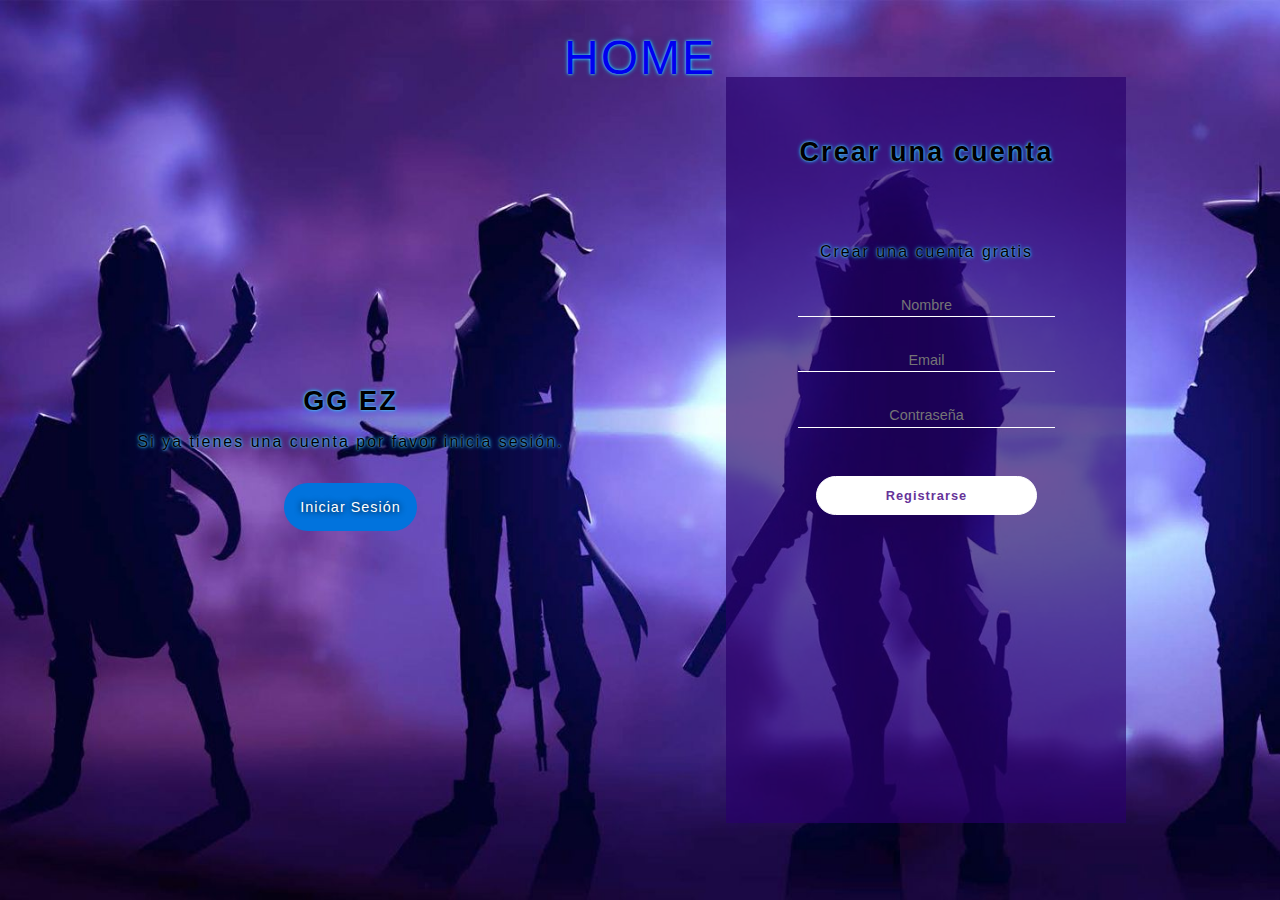
==== index.html @ 15d1a255 "Segunda-Entrega" ====
<!DOCTYPE html>
<html lang="en">
<head>
    <meta charset="UTF-8">
    <meta http-equiv="X-UA-Compatible" content="IE=edge">
    <meta name="viewport" content="width=device-width, initial-scale=1.0">
    <link rel="stylesheet" href="./css/style.css">
    <title>Crosshair</title>
</head>

<body id="index">
    <div class="spam"><a href="./html/home.html">HOME</a></div>
    <div class="container-form sign-up">
        <div class="welcome-back">
            <div class="message">
                <h2>GG EZ</h2>
                <p>Si ya tienes una cuenta por favor inicia sesión.</p>
                <button class="sign-up-btn">Iniciar Sesión</button>
            </div>
        </div>
        <form class="formulario">
            <h2 class="create-account">Crear una cuenta</h2>
            <p class="cuenta-gratis">Crear una cuenta gratis</p>
            <input type="text"  placeholder="Nombre" required id="nombre">
            <input type="email" placeholder="Email" required id="email">
            <input type="password" placeholder="Contraseña" required id="password">
            <input type="submit" value="Registrarse" id="guardar">
        </form>
    </div>
    <div class="container-form sign-in">
        <form class="formulario">
            <h2 class="create-account">Iniciar Sesión</h2>
            <p class="cuenta-gratis">¿Aún no tienes cuenta?</p>
            <input type="email" placeholder="Email" id="emailLog">
            <input type="password" placeholder="Contraseña" id="passwordLog">
            <input type="submit" value="Iniciar Sesión" id="ingresar">
        </form>
        <div class="welcome-back">
            <div class="message">
                <h2>GG EZ</h2>
                <p>Si aun no tienes una cuenta por favor registrese aqui.</p>
                <button class="sign-in-btn">Registrarse</button>
            </div>
        </div>
    </div>

    <script src="./javascript/main.js"></script>
</body>
</html>
---- css/style.css ----
* {
  margin: 0;
  padding: 0;
  -webkit-box-sizing: border-box;
          box-sizing: border-box;
  font-family: Impact, Haettenschweiler, 'Arial Narrow Bold', sans-serif;
}

#index {
  height: 100vh;
  display: -webkit-box;
  display: -ms-flexbox;
  display: flex;
  -webkit-box-align: center;
      -ms-flex-align: center;
          align-items: center;
  -webkit-box-pack: center;
      -ms-flex-pack: center;
          justify-content: center;
  background: url(/img/Valorant-sillos-twitch.jpg);
  background-repeat: no-repeat;
  background-size: cover;
  background-attachment: fixed;
  color: black;
  text-shadow: 0 0 2px #7cc8fc, 0 0 4px #0ac8f8;
  letter-spacing: 2px;
}

#index .spam {
  display: block;
  position: absolute;
  top: 30px;
  font-size: 3rem;
}

#index .spam a {
  text-decoration: none;
}

#index .container-form {
  width: 90%;
  height: 90vh;
  display: -webkit-box;
  display: -ms-flexbox;
  display: flex;
  -ms-flex-pack: distribute;
      justify-content: space-around;
  -webkit-transition: all .5s ease-out;
  transition: all .5s ease-out;
}

#index .container-form .welcome-back {
  display: -webkit-box;
  display: -ms-flexbox;
  display: flex;
  -webkit-box-align: center;
      -ms-flex-align: center;
          align-items: center;
  text-align: center;
}

#index .container-form .welcome-back .message {
  padding: 1rem;
}

#index .container-form .welcome-back .message h2 {
  font-size: 1.7rem;
  padding: 1rem 0;
}

#index .container-form .welcome-back .message button {
  padding: 1rem;
  font-weight: 400;
  background-color: #0173dd;
  color: white;
  text-shadow: 0 0 6px black;
  letter-spacing: 1px;
  border-radius: 2rem;
  border: none;
  outline: none;
  cursor: pointer;
  font-size: .9rem;
  margin-top: 2rem;
  -webkit-transition: all .2s ease-in;
  transition: all .2s ease-in;
}

#index .container-form .welcome-back .message button:hover {
  background-color: #3636fa;
  color: #44caff;
  text-shadow: 0 0 3px black, 0 0 6px black;
}

#index .container-form .formulario {
  width: 400px;
  padding: 1rem;
  margin: 2rem;
  background-color: rgba(41, 0, 107, 0.671);
  text-align: center;
}

#index .container-form .formulario .create-account {
  padding: 2.7rem 0;
  font-size: 1.7rem;
}

#index .container-form .formulario .cuenta-gratis {
  padding: 2rem 0;
}

#index .container-form .formulario input {
  width: 70%;
  display: block;
  margin: auto;
  margin-bottom: 2rem;
  background-color: transparent;
  border: none;
  border-bottom: white thin solid;
  text-align: center;
  outline: none;
  padding: .2rem 0;
  font-size: .9rem;
  color: white;
}

#index .container-form .formulario input[type="submit"] {
  width: 60%;
  margin: auto;
  border: solid thin white;
  padding: .7rem;
  border-radius: 2rem;
  background-color: white;
  font-weight: 600;
  margin-top: 3rem;
  font-size: .8rem;
  cursor: pointer;
  color: rebeccapurple;
  letter-spacing: 1px;
}

#index .container-form .formulario input[type="submit"]:hover {
  background-color: #3636fa;
  color: #44caff;
  text-shadow: 0 0 3px black, 0 0 6px black;
}

#index .sign-in {
  position: absolute;
  opacity: 0;
  visibility: hidden;
}

#index .sign-in.active {
  opacity: 1;
  visibility: visible;
}

#index .sign-up.active {
  opacity: 0;
  visibility: hidden;
}

.Home {
  display: -webkit-box;
  display: -ms-flexbox;
  display: flex;
  -webkit-box-orient: vertical;
  -webkit-box-direction: normal;
      -ms-flex-direction: column;
          flex-direction: column;
  -webkit-box-align: center;
      -ms-flex-align: center;
          align-items: center;
  -webkit-box-pack: center;
      -ms-flex-pack: center;
          justify-content: center;
  background: url(/img/Valorant-sillos-twitch.jpg);
  background-repeat: no-repeat;
  background-size: cover;
  background-attachment: fixed;
  color: black;
  text-shadow: 0 0 2px #7cc8fc, 0 0 4px #0ac8f8;
  letter-spacing: 2px;
}

.Home header {
  display: -webkit-box;
  display: -ms-flexbox;
  display: flex;
  -ms-flex-pack: distribute;
      justify-content: space-around;
  width: 100%;
  padding: 2rem 0;
}

.Home header h1 a {
  text-decoration: none;
  font-size: 3rem;
  -webkit-box-reflect: below 1px linear-gradient(transparent, #0004);
  line-height: 0.7em;
  z-index: 1;
  outline: none;
  -webkit-animation: animate 5s linear infinite;
  animation: animate 5s linear infinite;
}

@-webkit-keyframes animate {
  0%,
  18%,
  20%,
  50.1%,
  60%,
  65.1%,
  80%,
  90.1%,
  92% {
    color: #025d76;
    -webkit-box-shadow: none;
    box-shadow: none;
  }
  9%,
  18.1%,
  20.1%,
  30%,
  50%,
  60.1%,
  65%,
  80.1%,
  90%,
  92.1%,
  100% {
    color: cyan;
    text-shadow: 0 0 10px #03bcf4, 0 0 20px #03bcf4, 0 0 40px #03bcf4, 0 0 80px #03bcf4, 0 0 160px #03bcf4;
  }
}

@keyframes animate {
  0%,
  18%,
  20%,
  50.1%,
  60%,
  65.1%,
  80%,
  90.1%,
  92% {
    color: #0196ec;
    -webkit-box-shadow: none;
    box-shadow: none;
  }
  9%,
  18.1%,
  20.1%,
  30%,
  50%,
  60.1%,
  65%,
  80.1%,
  90%,
  92.1%,
  100% {
    color: darkblue;
    text-shadow: 0 0 10px #03bcf4, 0 0 20px #03bcf4, 0 0 40px #03bcf4, 0 0 80px #03bcf4, 0 0 160px #03bcf4;
  }
}

.Home main h2 {
  text-align: center;
  font-size: 4rem;
  padding: 2rem 0;
}

.Home main .example {
  margin-top: 1rem;
  display: -webkit-box;
  display: -ms-flexbox;
  display: flex;
  -webkit-box-orient: vertical;
  -webkit-box-direction: normal;
      -ms-flex-direction: column;
          flex-direction: column;
  -webkit-box-pack: start;
      -ms-flex-pack: start;
          justify-content: flex-start;
  -webkit-box-align: center;
      -ms-flex-align: center;
          align-items: center;
  gap: 1rem;
  background-color: rgba(0, 0, 0, 0.9);
  padding: 2rem;
  width: 100%;
  border-radius: 1.5rem;
  color: white;
  font-size: 1.5rem;
  letter-spacing: 3px;
  text-shadow: none;
  -webkit-box-shadow: 0 0 30px #0196ec, 0 0 40px black;
          box-shadow: 0 0 30px #0196ec, 0 0 40px black;
}

.Home main .example p {
  font-size: 2.5rem;
}

.Home main .card {
  margin-top: 1rem;
  display: -webkit-box;
  display: -ms-flexbox;
  display: flex;
  -webkit-box-orient: vertical;
  -webkit-box-direction: normal;
      -ms-flex-direction: column;
          flex-direction: column;
  -webkit-box-pack: start;
      -ms-flex-pack: start;
          justify-content: flex-start;
  -webkit-box-align: center;
      -ms-flex-align: center;
          align-items: center;
  gap: 1rem;
  background-color: rgba(0, 0, 0, 0.9);
  padding: 2rem;
  width: 100%;
  border-radius: 1.5rem;
  color: white;
  letter-spacing: 3px;
  text-shadow: none;
  -webkit-box-shadow: 0 0 30px #0196ec, 0 0 40px black;
          box-shadow: 0 0 30px #0196ec, 0 0 40px black;
}

.Home main .card div {
  display: -webkit-box;
  display: -ms-flexbox;
  display: flex;
  width: 100%;
  -webkit-box-pack: justify;
      -ms-flex-pack: justify;
          justify-content: space-between;
  font-family: 'Times New Roman', Times, serif;
  font-size: 1.2rem;
}
/*# sourceMappingURL=style.css.map */
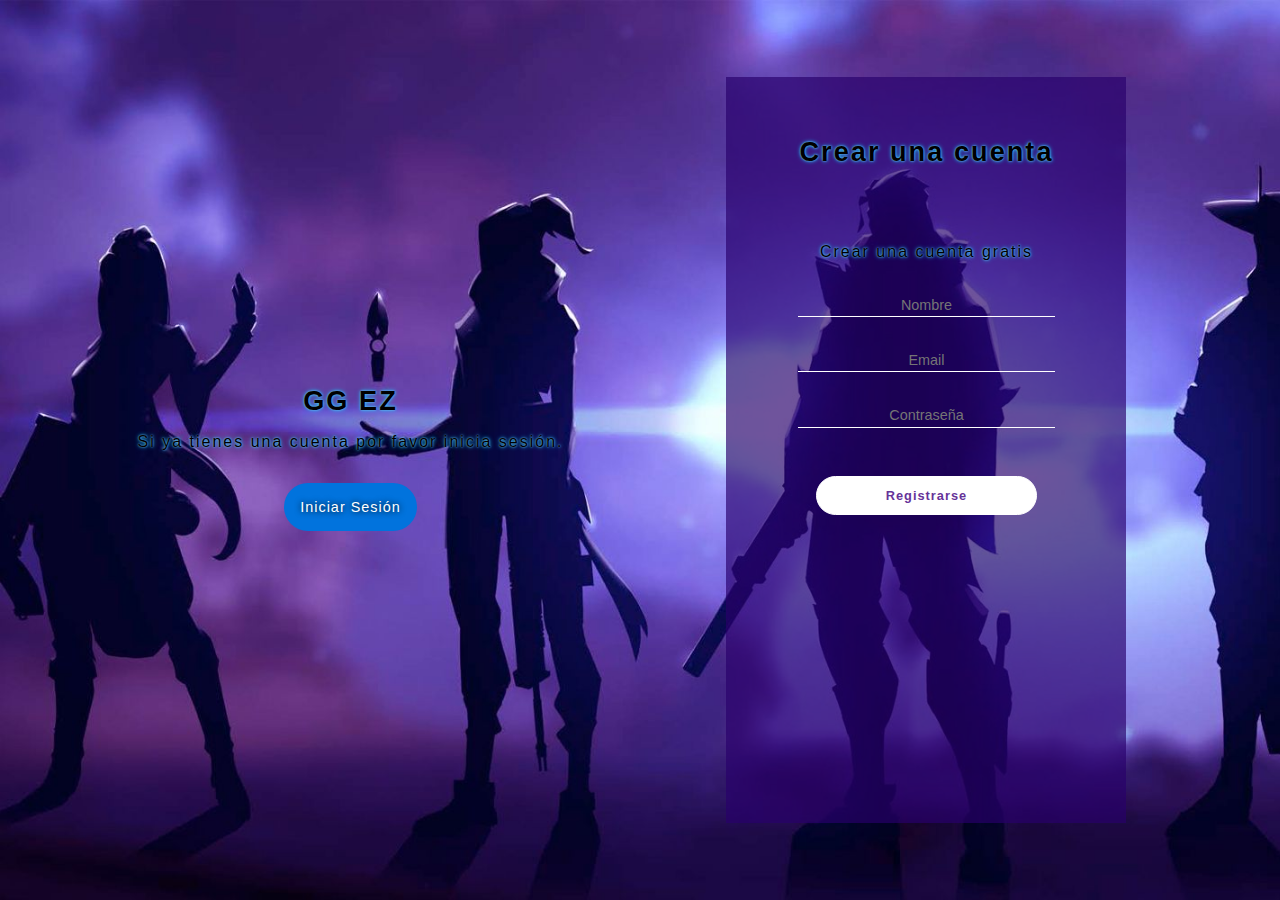
==== commit 887ead9c: "Operadores avanzados" ====
--- a/index.html
+++ b/index.html
@@ -9,7 +9,6 @@
 </head>
 
 <body id="index">
-    <div class="spam"><a href="./html/home.html">HOME</a></div>
     <div class="container-form sign-up">
         <div class="welcome-back">
             <div class="message">
--- a/css/style.css
+++ b/css/style.css
@@ -3,10 +3,10 @@
   padding: 0;
   -webkit-box-sizing: border-box;
           box-sizing: border-box;
+}
+
+#index {
   font-family: Impact, Haettenschweiler, 'Arial Narrow Bold', sans-serif;
-}
-
-#index {
   height: 100vh;
   display: -webkit-box;
   display: -ms-flexbox;
@@ -174,7 +174,8 @@
   -webkit-box-pack: center;
       -ms-flex-pack: center;
           justify-content: center;
-  background: url(/img/Valorant-sillos-twitch.jpg);
+  font-family: Impact, Haettenschweiler, 'Arial Narrow Bold', sans-serif;
+  background: url(../img/Valorant-sillos-twitch.jpg);
   background-repeat: no-repeat;
   background-size: cover;
   background-attachment: fixed;
@@ -183,6 +184,94 @@
   letter-spacing: 2px;
 }
 
+.Home .btns2 {
+  display: -webkit-box;
+  display: -ms-flexbox;
+  display: flex;
+  padding: 1%;
+  width: 70%;
+  -webkit-box-pack: justify;
+      -ms-flex-pack: justify;
+          justify-content: space-between;
+  border-radius: 50px;
+  background: -webkit-gradient(linear, left top, left bottom, from(rgba(0, 0, 255, 0)), color-stop(black), to(rgba(0, 0, 255, 0)));
+  background: linear-gradient(rgba(0, 0, 255, 0), black, rgba(0, 0, 255, 0));
+}
+
+.Home .btns2 button {
+  font-family: Impact, Haettenschweiler, 'Arial Narrow Bold', sans-serif;
+  font-size: 2rem;
+  background-color: transparent;
+  color: white;
+  border: none;
+}
+
+.Home .btns2 button:hover {
+  color: #0077ff;
+  text-shadow: 0 0 10px blue, 0 0 20px darkblue;
+}
+
+.Home #news {
+  width: 80%;
+  border-radius: 50px;
+  background-color: black;
+  padding: 2%;
+  border: 5px solid rgba(81, 81, 255, 0.363);
+  -webkit-box-shadow: 0 0 10px #00a2ff;
+          box-shadow: 0 0 10px #00a2ff;
+  font-size: 1.4rem;
+  font-family: Impact, Haettenschweiler, 'Arial Narrow Bold', sans-serif;
+}
+
+.Home #news h4,
+.Home #news h5 {
+  font-size: 1.7rem;
+}
+
+.Home #news p,
+.Home #news ul {
+  margin: 10px;
+  text-shadow: none;
+  color: white;
+  font-family: 'Times New Roman', Times, serif;
+}
+
+.Home #news p li,
+.Home #news ul li {
+  margin-left: 2%;
+}
+
+.Home #weapons div {
+  letter-spacing: 5px;
+  padding: 1%;
+  background-color: black;
+  display: -webkit-box;
+  display: -ms-flexbox;
+  display: flex;
+  width: 100%;
+  margin: 20px;
+  border-radius: 5px;
+  border: 2px solid aqua;
+  -webkit-box-shadow: 0 0 10px aqua;
+          box-shadow: 0 0 10px aqua;
+}
+
+.Home #weapons div div {
+  display: -webkit-box;
+  display: -ms-flexbox;
+  display: flex;
+  -webkit-box-orient: vertical;
+  -webkit-box-direction: normal;
+      -ms-flex-direction: column;
+          flex-direction: column;
+  text-align: center;
+}
+
+.Home #weapons div div img {
+  border: 2px solid aqua;
+  height: 100%;
+}
+
 .Home header {
   display: -webkit-box;
   display: -ms-flexbox;
@@ -191,6 +280,28 @@
       justify-content: space-around;
   width: 100%;
   padding: 2rem 0;
+  font-family: Impact, Haettenschweiler, 'Arial Narrow Bold', sans-serif;
+}
+
+.Home header nav {
+  font-size: 1.7rem;
+  display: -webkit-box;
+  display: -ms-flexbox;
+  display: flex;
+  width: 30%;
+  -ms-flex-pack: distribute;
+      justify-content: space-around;
+}
+
+.Home header nav a {
+  text-decoration: none;
+  color: white;
+  letter-spacing: 5px;
+}
+
+.Home header nav a:hover {
+  color: #39b6ff;
+  text-shadow: 0 0 10px black;
 }
 
 .Home header h1 a {
@@ -329,15 +440,16 @@
           box-shadow: 0 0 30px #0196ec, 0 0 40px black;
 }
 
-.Home main .card div {
-  display: -webkit-box;
-  display: -ms-flexbox;
-  display: flex;
-  width: 100%;
-  -webkit-box-pack: justify;
-      -ms-flex-pack: justify;
-          justify-content: space-between;
+.Home main .card input {
+  width: 60%;
+  letter-spacing: 1px;
+  font-size: 1.1rem;
+  text-align: center;
+  background-color: black;
+  color: white;
   font-family: 'Times New Roman', Times, serif;
-  font-size: 1.2rem;
+  border: #0196ec 2px solid;
+  -webkit-box-shadow: 0 0 10px #0196ec;
+          box-shadow: 0 0 10px #0196ec;
 }
 /*# sourceMappingURL=style.css.map */